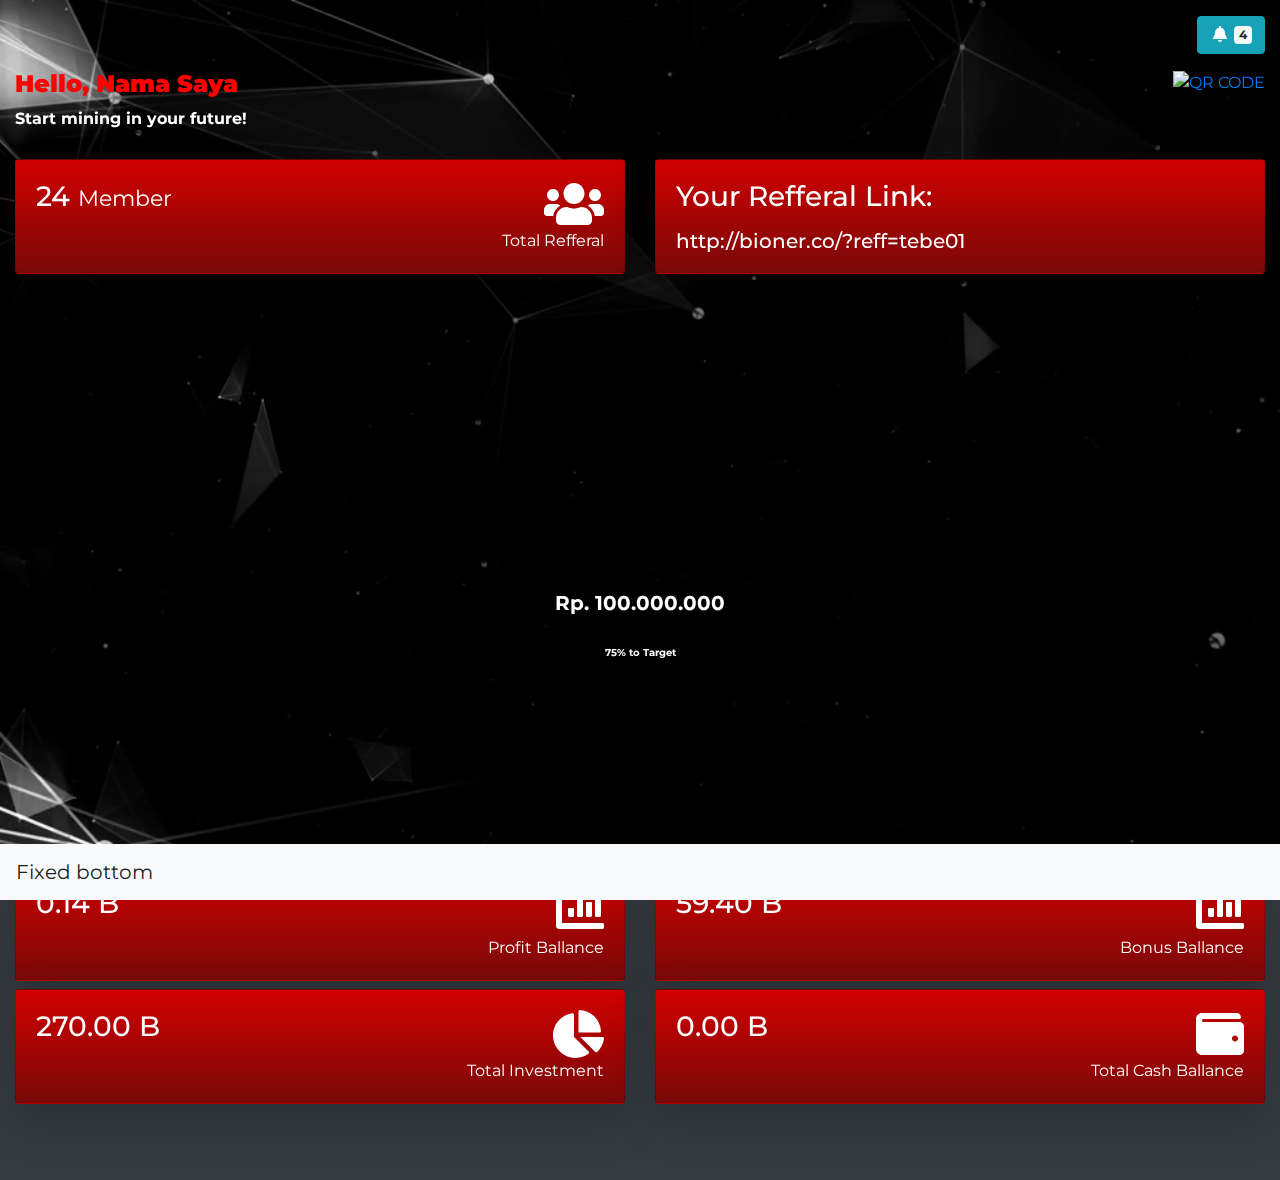
==== dashboard.html @ e48331f9 "first commit" ====
<!doctype html>
<html lang="en">

<head>
    <!-- Required meta tags -->
    <meta charset="utf-8">
    <meta name="viewport" content="width=device-width, initial-scale=1, shrink-to-fit=no">

    <!-- Bootstrap CSS -->
    <link rel="stylesheet" href="css/bootstrap.min.css">
    <link href='http://fonts.googleapis.com/css?family=Montserrat:400,300,700' rel='stylesheet' type='text/css'>
    <link rel="stylesheet" href="https://cdn.jsdelivr.net/gh/fancyapps/fancybox@3.5.7/dist/jquery.fancybox.min.css" />

    <title>Dashboard - Bioner</title>

    <style>
        body {
            font-family: 'Montserrat', sans-serif !important;
        }

        #background {
            position: fixed;
            top: 50%;
            left: 50%;
            min-width: 100%;
            min-height: 100%;
            width: auto;
            height: auto;
            z-index: -100;
            -webkit-transform: translateX(-50%) translateY(-50%);
            transform: translateX(-50%) translateY(-50%);
            background: url('dist/images/bg1.jpg') no-repeat;
            background-size: cover;
        }

        .card-gradient {
            background: rgb(121, 9, 9);
            background: linear-gradient(0deg, rgba(121, 9, 9, 1) 0%, rgba(209, 0, 0, 1) 100%);
        }

        #piehole {
            position: relative;
            top: 305px;
            justify-content: center;
            text-align: center;
            color: #fff;
            z-index: 9999;
        }
    </style>
</head>

<body class="text-white bg-dark">
    <video autoplay loop muted poster="dist/images/bg1.jpg" id="background">
        <source src="video/video_background_website.mp4" type="video/mp4">
    </video>
    <div class="clearfix">
        <nav class="navbar fixed-bottom navbar-light bg-light">
            <a class="navbar-brand" href="#">Fixed bottom</a>
        </nav>
    </div>
    <div class="container-fluid">
        <div class="row">
            <div class="col-12 mt-3 mb-3 text-right">
                <button type="button" class="btn btn-info" data-toggle="modal" data-target="#notificationModal">
                    <i class="fas fa-bell fa-fw"></i> <span class="badge badge-light">4</span>
                </button>
            </div>
            <div class="col-12">
                <div class="row">
                    <div class="col-8">
                        <h4 class="font-weight-bold" style="color: #ff0000;"><b>Hello, Nama
                                Saya</b></h4>
                        <p class="font-weight-bold">Start mining in your future!</p>
                    </div>
                    <div class="col-4 text-right">
                        <a data-fancybox="gallery"
                            href="https://www.kaspersky.com/content/en-global/images/repository/isc/2020/9910/a-guide-to-qr-codes-and-how-to-scan-qr-codes-2.png">
                            <img src="https://www.kaspersky.com/content/en-global/images/repository/isc/2020/9910/a-guide-to-qr-codes-and-how-to-scan-qr-codes-2.png"
                                class="img-fluid" alt="QR CODE" style="max-width: 100px;">
                        </a>
                    </div>
                </div>
            </div>
            <div class="col-sm-12 col-md-6 col-lg-6 mt-1 mb-1 text-center">
                <div class="card card-gradient shadow-lg mt-2 mb-2">
                    <div class="card-body">
                        <div class="row">
                            <div class="col-7">
                                <h3 class="text-left mb-0">24 <small>Member</small></h3>
                            </div>
                            <div class="col-5 text-right">
                                <i class="fas fa-users fa-3x"></i>
                            </div>
                            <div class="col-12 text-right">
                                Total Refferal
                            </div>
                        </div>
                    </div>
                </div>
            </div>
            <div class="col-sm-12 col-md-6 col-lg-6 mt-1 mb-1 text-center">
                <div class="card card-gradient shadow-lg mt-2 mb-2">
                    <div class="card-body">
                        <h3 class="text-left mb-0">Your Refferal Link:</h3>
                        <h5 class="text-left mb-0 mt-3">
                            http://bioner.co/?reff=tebe01
                        </h5>
                    </div>
                </div>
            </div>


            <div class="col-12 text-center">
                <div id="piehole">
                    <h3 class="font-weight-bold" style="font-size: 20px;">Rp. 100.000.000</h3>
                    <br />
                    <h5 class="font-weight-bold" style="font-size: 10px;">75% to Target</h5>
                </div>
                <div id="piechart" width="100%" height="100%" style="min-height: 500px;">
                </div>
            </div>

            <div class="col-sm-12 col-md-6 col-lg-6 mt-1 mb-1 text-center">
                <div class="card card-gradient shadow-lg">
                    <div class="card-body">
                        <div class="row">
                            <div class="col-7">
                                <h3 class="text-left mb-0">0.14 B</h3>
                            </div>
                            <div class="col-5 text-right">
                                <i class="fas fa-chart-bar fa-3x"></i>
                            </div>
                            <div class="col-12 text-right">
                                Profit Ballance
                            </div>
                        </div>
                    </div>
                </div>
            </div>

            <div class="col-sm-12 col-md-6 col-lg-6 mt-1 mb-1 text-center">
                <div class="card card-gradient shadow-lg">
                    <div class="card-body">
                        <div class="row">
                            <div class="col-7">
                                <h3 class="text-left mb-0">59.40 B</h3>
                            </div>
                            <div class="col-5 text-right">
                                <i class="fas fa-chart-bar fa-3x"></i>
                            </div>
                            <div class="col-12 text-right">
                                Bonus Ballance
                            </div>
                        </div>
                    </div>
                </div>
            </div>
            <div class="col-sm-12 col-md-6 col-lg-6 mt-1 mb-1 text-center">
                <div class="card card-gradient shadow-lg">
                    <div class="card-body">
                        <div class="row">
                            <div class="col-7">
                                <h3 class="text-left mb-0">270.00 B</h3>
                            </div>
                            <div class="col-5 text-right">
                                <i class="fas fa-chart-pie fa-3x"></i>
                            </div>
                            <div class="col-12 text-right">
                                Total Investment
                            </div>
                        </div>
                    </div>
                </div>
            </div>
            <div class="col-sm-12 col-md-6 col-lg-6 mt-1 mb-1 text-center">
                <div class="card card-gradient shadow-lg">
                    <div class="card-body">
                        <div class="row">
                            <div class="col-7">
                                <h3 class="text-left mb-0">0.00 B</h3>
                            </div>
                            <div class="col-5 text-right">
                                <i class="fas fa-wallet fa-3x"></i>
                            </div>
                            <div class="col-12 text-right">
                                Total Cash Ballance
                            </div>
                        </div>
                    </div>
                </div>
            </div>
            <div class="col-12 mb-5"><br /></div>
        </div>

    </div>

    <div class="modal fade" id="notificationModal" tabindex="-1" role="dialog" aria-labelledby="exampleModalLabel"
        aria-hidden="true">
        <div class="modal-dialog modal-dialog-centered" role="document">
            <div class="modal-content">
                <div class="modal-header bg-info text-white">
                    <h5 class="modal-title" id="exampleModalLabel">Notification</h5>
                    <button type="button" class="close" data-dismiss="modal" aria-label="Close">
                        <span aria-hidden="true"><i class="fa fa-times text-black"></i></span>
                    </button>
                </div>
                <div class="modal-body">
                    <ul class="list-group">
                        <li class="list-group-item list-group-item-action">
                            <i class="fa fa-exclamation-circle fa-fw"></i> Transfer Cash Poin Wallet ballance wallet
                            <br />
                            <small>1 Week ago</small>
                        </li>
                        <li class="list-group-item list-group-item-action">
                            <i class="fa fa-exclamation-circle fa-fw"></i> Transfer Cash Poin Wallet ballance wallet
                            <br />
                            <small>2 Week ago</small>
                        </li>
                        <li class="list-group-item list-group-item-action">
                            <i class="fa fa-exclamation-circle fa-fw"></i> Transfer Cash Poin Wallet ballance wallet
                            <br />
                            <small>3 Week ago</small>
                        </li>
                        <li class="list-group-item list-group-item-action">
                            <i class="fa fa-exclamation-circle fa-fw"></i> Transfer Cash Poin Wallet ballance wallet
                            <br />
                            <small>4 Week ago</small>
                        </li>
                        <li class="list-group-item list-group-item-action">
                            <i class="fa fa-exclamation-circle fa-fw"></i> Transfer Cash Poin Wallet ballance wallet
                            <br />
                            <small>5 Week ago</small>
                        </li>
                    </ul>
                </div>
                <div class="modal-footer">
                    <button type="button" class="btn btn-secondary" data-dismiss="modal">Close</button>
                </div>
            </div>
        </div>
    </div>

    <!-- Optional JavaScript -->
    <!-- jQuery first, then Popper.js, then Bootstrap JS -->
    <script src="js/jquery.min.js">
    </script>
    <script src="https://cdnjs.cloudflare.com/ajax/libs/popper.js/1.14.7/umd/popper.min.js"
        integrity="sha384-UO2eT0CpHqdSJQ6hJty5KVphtPhzWj9WO1clHTMGa3JDZwrnQq4sF86dIHNDz0W1" crossorigin="anonymous">
    </script>
    <script src="https://stackpath.bootstrapcdn.com/bootstrap/4.3.1/js/bootstrap.min.js"
        integrity="sha384-JjSmVgyd0p3pXB1rRibZUAYoIIy6OrQ6VrjIEaFf/nJGzIxFDsf4x0xIM+B07jRM" crossorigin="anonymous">
    </script>
    <script src="https://cdn.jsdelivr.net/gh/fancyapps/fancybox@3.5.7/dist/jquery.fancybox.min.js"></script>

    <script src="vendor/fontawesome-free-5.15.1-web/js/all.min.js"></script>

    <script type="text/javascript" src="https://www.gstatic.com/charts/loader.js"></script>
    <script type="text/javascript">
        google.charts.load('current', {
            packages: ['corechart']
        }).then(function () {
            var data = google.visualization.arrayToDataTable([
                ['Task', 'Goals'],
                ['Current', 230],
                ['Remain', 70],
            ]);

            var options = {
                title: 'Mining Progress',
                pieHole: 0.9,
                backgroundColor: {
                    fill: 'transparent'
                },
                is3D: false,
                legend: {
                    position: 'none'
                },
                title: null,
                tooltip: {
                    text: `value %`,
                    isHTML: true
                },
                pieSliceText: 'none'
            };

            var container = document.getElementById('piechart');
            var chart = new google.visualization.PieChart(container);
            var overlay = document.getElementById('pieHoleOverlay');

            chart.draw(data, options);
            window.addEventListener('resize', function () {
                chart.draw(data, options);
            }, false);
        });
    </script>

</body>

</html>
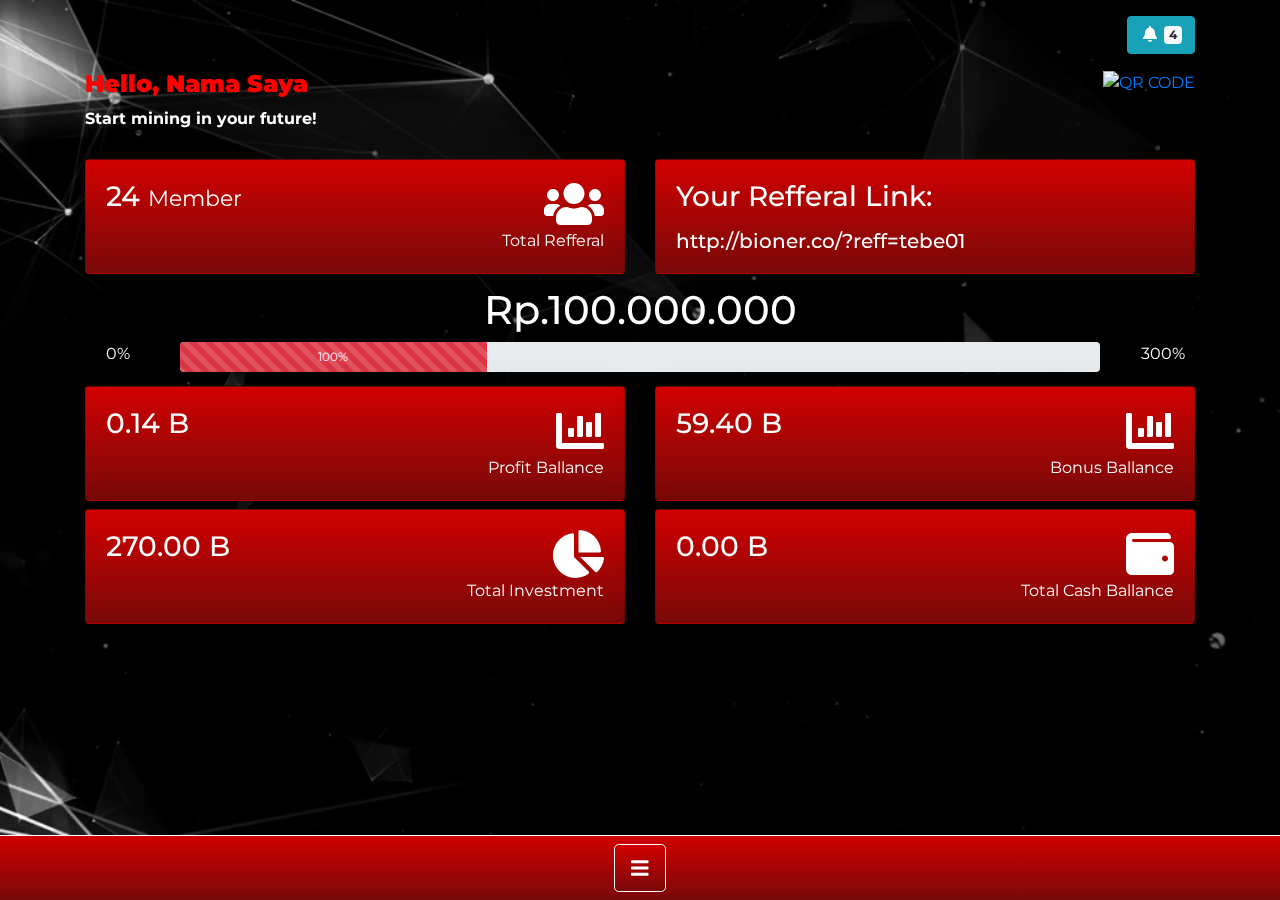
==== commit e5ff9ca2: "nih buat boss halu liat" ====
--- a/dashboard.html
+++ b/dashboard.html
@@ -46,6 +46,20 @@
             color: #fff;
             z-index: 9999;
         }
+
+        .bg-faded {
+            background: linear-gradient(0deg, rgba(121, 9, 9, 1) 0%, rgba(209, 0, 0, 1) 100%);
+            border-top: rgb(255, 255, 255) 1px solid;
+        }
+
+        .btn-special {
+            background: linear-gradient(0deg, rgba(121, 9, 9, 1) 0%, rgba(209, 0, 0, 1) 100%);
+            border: #fff 1px solid;
+        }
+
+        .modal-special {
+            background: rgba(0, 0, 0, 0.9) !important;
+        }
     </style>
 </head>
 
@@ -53,12 +67,15 @@
     <video autoplay loop muted poster="dist/images/bg1.jpg" id="background">
         <source src="video/video_background_website.mp4" type="video/mp4">
     </video>
-    <div class="clearfix">
-        <nav class="navbar fixed-bottom navbar-light bg-light">
-            <a class="navbar-brand" href="#">Fixed bottom</a>
-        </nav>
-    </div>
-    <div class="container-fluid">
+    <nav class="navbar fixed-bottom navbar-light bg-light text-dark bg-faded">
+        <ul class="nav navbar-nav navbar-logo mx-auto">
+            <li class="nav-item">
+                <button type="button" class="btn btn-danger btn-lg text-center btn-special" data-toggle="modal"
+                    data-target="#menuModal"><i class="fa fa-bars"></i></button>
+            </li>
+        </ul>
+    </nav>
+    <div class="container">
         <div class="row">
             <div class="col-12 mt-3 mb-3 text-right">
                 <button type="button" class="btn btn-info" data-toggle="modal" data-target="#notificationModal">
@@ -110,13 +127,33 @@
             </div>
 
 
-            <div class="col-12 text-center">
-                <div id="piehole">
+            <div class="col-12 text-center mx-auto my-auto">
+                <!-- <div id="piehole">
                     <h3 class="font-weight-bold" style="font-size: 20px;">Rp. 100.000.000</h3>
                     <br />
                     <h5 class="font-weight-bold" style="font-size: 10px;">75% to Target</h5>
                 </div>
                 <div id="piechart" width="100%" height="100%" style="min-height: 500px;">
+                </div> -->
+                <div class="row">
+                    <div class="col-12">
+                        <h1>Rp.100.000.000</h1>
+                    </div>
+                </div>
+                <div class="row justify-content-center">
+                    <div class="col-1">
+                        <p>0%</p>
+                    </div>
+                    <div class="col-10">
+                        <div class="progress" style="height: 30px;">
+                            <div class="progress-bar progress-bar-striped bg-danger progress-bar-animated"
+                                role="progressbar" style="width: 33.33%" aria-valuenow="100" aria-valuemin="0"
+                                aria-valuemax="300">100%</div>
+                        </div>
+                    </div>
+                    <div class="col-1">
+                        <p>300%</p>
+                    </div>
                 </div>
             </div>
 
@@ -240,16 +277,106 @@
         </div>
     </div>
 
+    <div class="modal fade" id="menuModal" tabindex="-1" role="dialog" aria-labelledby="exampleModalLabel"
+        aria-hidden="true">
+        <div class="modal-dialog" role="document" style="margin-top: 10vh;">
+            <div class="modal-content modal-special text-white">
+                <!-- <div class="modal-header">
+                    <h5 class="modal-title" id="exampleModalLabel">MENU</h5>
+                    <button type="button" class="close" data-dismiss="modal" aria-label="Close">
+                        <span aria-hidden="true">&times;</span>
+                    </button>
+                </div> -->
+                <div class="modal-body text-center">
+                    <div class="row justify-content-center">
+                        <div class="col-6">
+                            <div class="text-center">
+                                <button type="button" class="btn btn-danger btn-lg">
+                                    <i class="fas fa-home fa-2x fa-fw"></i>
+                                </button>
+                                <p>Dashboard</p>
+                            </div>
+                        </div>
+                        <div class="col-6">
+                            <div class="text-center">
+                                <button type="button" class="btn btn-danger btn-lg">
+                                    <i class="fas fa-cog fa-2x fa-fw"></i>
+                                </button>
+                                <p>Setting</p>
+                            </div>
+                        </div>
+                        <div class="col-6">
+                            <div class="text-center">
+                                <button type="button" class="btn btn-danger btn-lg">
+                                    <i class="fas fa-user-shield fa-2x fa-fw"></i>
+                                </button>
+                                <p>Secure</p>
+                            </div>
+                        </div>
+                        <div class="col-6">
+                            <div class="text-center">
+                                <button type="button" class="btn btn-danger btn-lg">
+                                    <i class="fas fa-chart-pie fa-2x fa-fw"></i>
+                                </button>
+                                <p>Investment</p>
+                            </div>
+                        </div>
+                        <div class="col-6">
+                            <div class="text-center">
+                                <button type="button" class="btn btn-danger btn-lg">
+                                    <i class="fas fa-wallet fa-2x fa-fw"></i>
+                                </button>
+                                <p>Cash Wallet</p>
+                            </div>
+                        </div>
+                        <div class="col-6">
+                            <div class="text-center">
+                                <button type="button" class="btn btn-danger btn-lg">
+                                    <i class="fas fa-chart-bar fa-2x fa-fw"></i>
+                                </button>
+                                <p>Funds</p>
+                            </div>
+                        </div>
+                        <div class="col-6">
+                            <div class="text-center">
+                                <button type="button" class="btn btn-danger btn-lg">
+                                    <i class="fas fa-users fa-2x fa-fw"></i>
+                                </button>
+                                <p>Network</p>
+                            </div>
+                        </div>
+                        <div class="col-6">
+                            <div class="text-center">
+                                <button type="button" class="btn btn-danger btn-lg">
+                                    <i class="fas fa-user-plus fa-2x fa-fw"></i>
+                                </button>
+                                <p>Register</p>
+                            </div>
+                        </div>
+                        <div class="col-6">
+                            <div class="text-center">
+                                <button type="button" class="btn btn-danger btn-lg">
+                                    <i class="fas fa-sign-out-alt fa-2x fa-fw"></i>
+                                </button>
+                                <p>Sign out</p>
+                            </div>
+                        </div>
+                    </div>
+                </div>
+            </div>
+        </div>
+    </div>
+
     <!-- Optional JavaScript -->
     <!-- jQuery first, then Popper.js, then Bootstrap JS -->
     <script src="js/jquery.min.js">
     </script>
     <script src="https://cdnjs.cloudflare.com/ajax/libs/popper.js/1.14.7/umd/popper.min.js"
         integrity="sha384-UO2eT0CpHqdSJQ6hJty5KVphtPhzWj9WO1clHTMGa3JDZwrnQq4sF86dIHNDz0W1" crossorigin="anonymous">
-    </script>
+        </script>
     <script src="https://stackpath.bootstrapcdn.com/bootstrap/4.3.1/js/bootstrap.min.js"
         integrity="sha384-JjSmVgyd0p3pXB1rRibZUAYoIIy6OrQ6VrjIEaFf/nJGzIxFDsf4x0xIM+B07jRM" crossorigin="anonymous">
-    </script>
+        </script>
     <script src="https://cdn.jsdelivr.net/gh/fancyapps/fancybox@3.5.7/dist/jquery.fancybox.min.js"></script>
 
     <script src="vendor/fontawesome-free-5.15.1-web/js/all.min.js"></script>
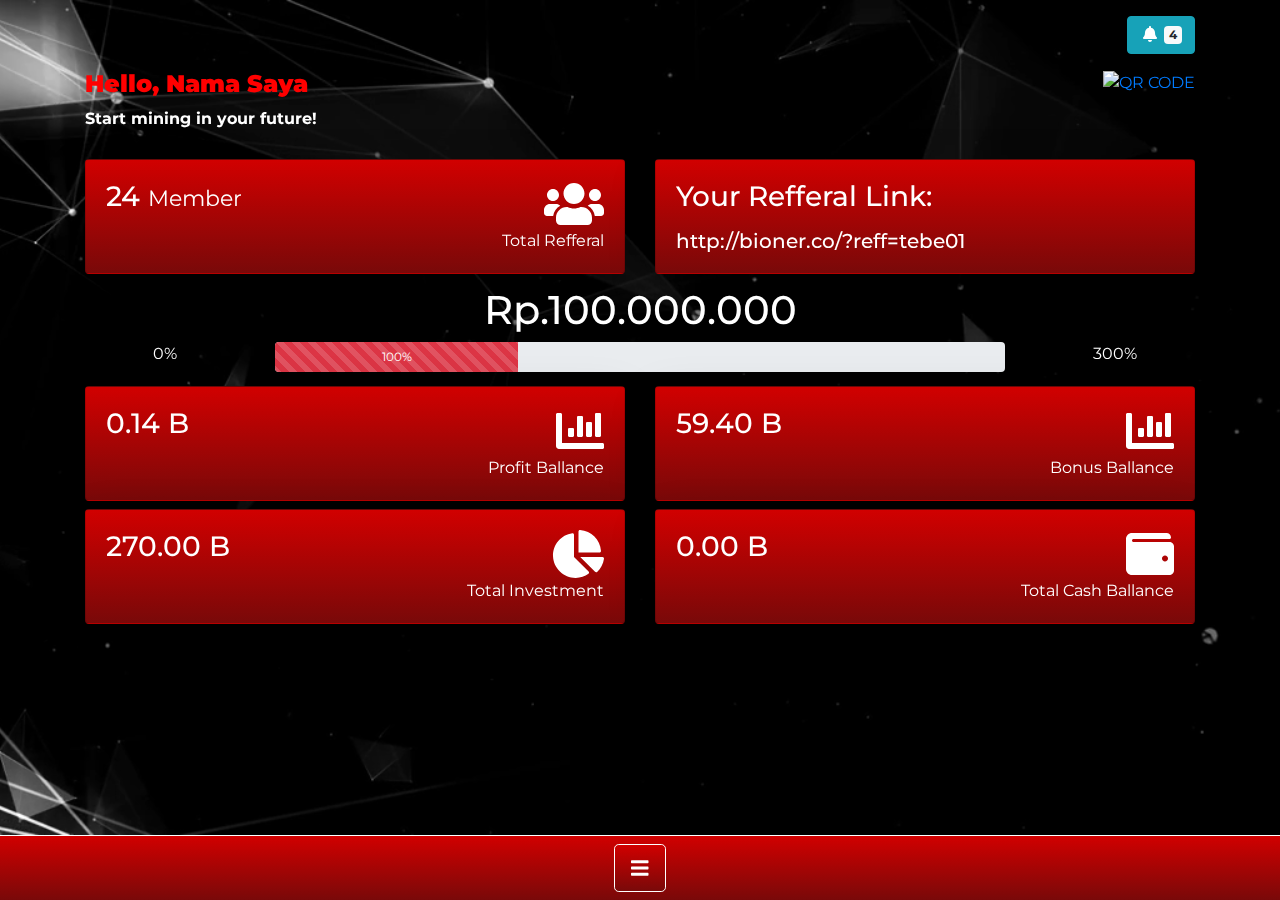
==== commit 02f6dd8e: "nih buat boss halu liat aja" ====
--- a/dashboard.html
+++ b/dashboard.html
@@ -141,17 +141,17 @@
                     </div>
                 </div>
                 <div class="row justify-content-center">
-                    <div class="col-1">
+                    <div class="col-2">
                         <p>0%</p>
                     </div>
-                    <div class="col-10">
+                    <div class="col-8">
                         <div class="progress" style="height: 30px;">
                             <div class="progress-bar progress-bar-striped bg-danger progress-bar-animated"
                                 role="progressbar" style="width: 33.33%" aria-valuenow="100" aria-valuemin="0"
                                 aria-valuemax="300">100%</div>
                         </div>
                     </div>
-                    <div class="col-1">
+                    <div class="col-2">
                         <p>300%</p>
                     </div>
                 </div>
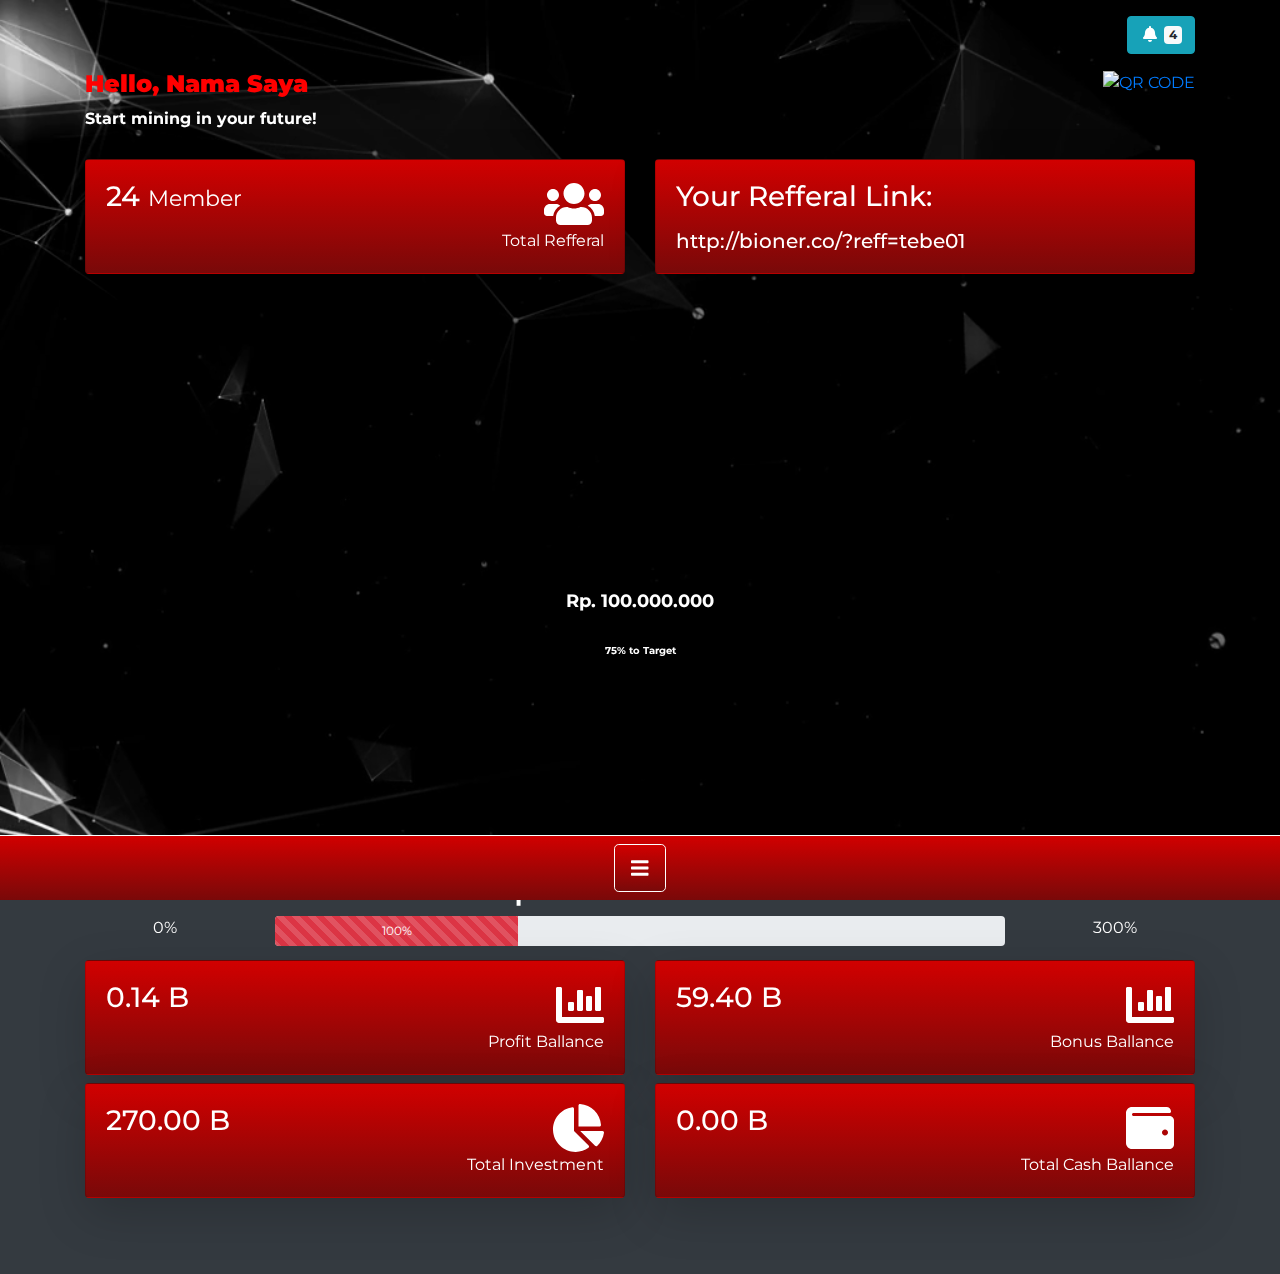
==== commit 9a3e1c98: "nih buat boss halu liat aja" ====
--- a/dashboard.html
+++ b/dashboard.html
@@ -128,13 +128,13 @@
 
 
             <div class="col-12 text-center mx-auto my-auto">
-                <!-- <div id="piehole">
-                    <h3 class="font-weight-bold" style="font-size: 20px;">Rp. 100.000.000</h3>
+                <div id="piehole">
+                    <h3 class="font-weight-bold" style="font-size: 18px;">Rp. 100.000.000</h3>
                     <br />
                     <h5 class="font-weight-bold" style="font-size: 10px;">75% to Target</h5>
                 </div>
                 <div id="piechart" width="100%" height="100%" style="min-height: 500px;">
-                </div> -->
+                </div>
                 <div class="row">
                     <div class="col-12">
                         <h1>Rp.100.000.000</h1>
@@ -394,7 +394,7 @@
 
             var options = {
                 title: 'Mining Progress',
-                pieHole: 0.9,
+                pieHole: 0.8,
                 backgroundColor: {
                     fill: 'transparent'
                 },
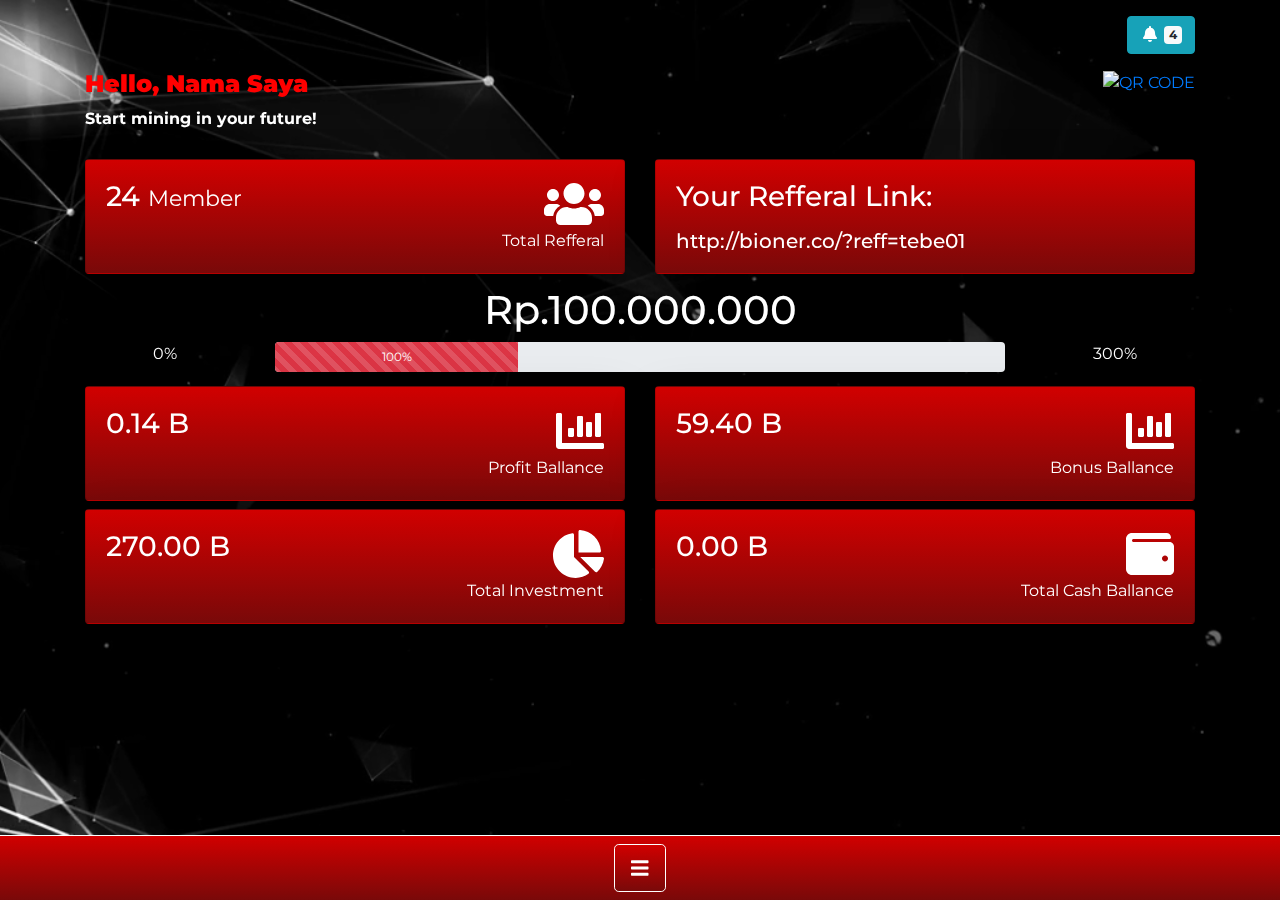
==== commit 95a35a08: "ilang buletan" ====
--- a/dashboard.html
+++ b/dashboard.html
@@ -128,13 +128,13 @@
 
 
             <div class="col-12 text-center mx-auto my-auto">
-                <div id="piehole">
+                <!-- <div id="piehole">
                     <h3 class="font-weight-bold" style="font-size: 18px;">Rp. 100.000.000</h3>
                     <br />
                     <h5 class="font-weight-bold" style="font-size: 10px;">75% to Target</h5>
                 </div>
                 <div id="piechart" width="100%" height="100%" style="min-height: 500px;">
-                </div>
+                </div> -->
                 <div class="row">
                     <div class="col-12">
                         <h1>Rp.100.000.000</h1>
